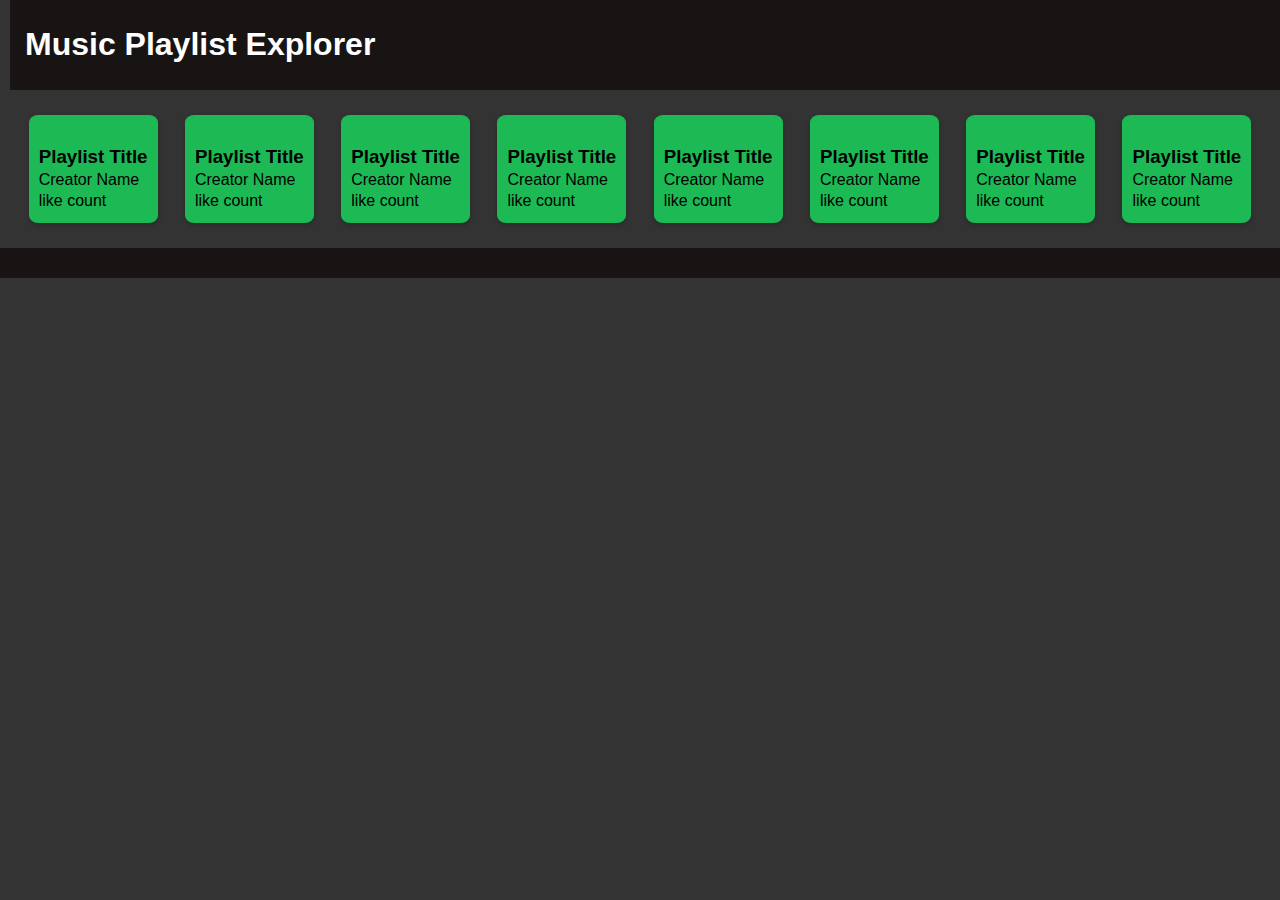
==== music-playlist-creator/index.html @ 09b6e5e0 "html and css structure" ====
<!DOCTYPE html>
<html lang="en">
<head>
    <meta charset="UTF-8">
    <meta name="viewport" content="width=device-width, initial-scale=1.0">
    
    <title>Music Playlist Explorer</title>
    <link rel="icon" type="image/x-icon" href="/images/favicon.ico">
    
    <link rel="stylesheet" href="style.css">
</head>
<body>
    <header>
        <h1>Music Playlist Explorer</h1>
    </header>

    <main> 
       <div class="playlist-cards">
        <div class="playlist-card">
            <img src="assets/img/playlist.png" alt="" width="200">
            <h3>Playlist Title</h3>
            <p>Creator Name</p>
            <p>like count</p>
        </div>
        <div class="playlist-card">
            <img src="assets/img/playlist.png" alt="" width="200">
            <h3>Playlist Title</h3>
            <p>Creator Name</p>
            <p>like count</p>
        </div>
        <div class="playlist-card">
            <img src="assets/img/playlist.png" alt="" width="200">
            <h3>Playlist Title</h3>
            <p>Creator Name</p>
            <p>like count</p>
        </div>
        <div class="playlist-card">
            <img src="assets/img/playlist.png" alt="" width="200">
            <h3>Playlist Title</h3>
            <p>Creator Name</p>
            <p>like count</p>
        </div>
        <div class="playlist-card">
            <img src="assets/img/playlist.png" alt="" width="200">
            <h3>Playlist Title</h3>
            <p>Creator Name</p>
            <p>like count</p>
        </div>
        <div class="playlist-card">
            <img src="assets/img/playlist.png" alt="" width="200">
            <h3>Playlist Title</h3>
            <p>Creator Name</p>
            <p>like count</p>
        </div>
        <div class="playlist-card">
            <img src="assets/img/playlist.png" alt="" width="200">
            <h3>Playlist Title</h3>
            <p>Creator Name</p>
            <p>like count</p>
        </div>
        <div class="playlist-card">
            <img src="assets/img/playlist.png" alt="" width="200">
            <h3>Playlist Title</h3>
            <p>Creator Name</p>
            <p>like count</p>
        </div>
       </div>
    </main>

    <div id="festivalModal" class="modal">
        <div class="modal-title">
            <img src="assets/img/playlist.png" alt="">
            <h1>Playlist Title</h1>
            <h3>Creator Name</h3>
        </div>
        <div class="modal-content">
            <div class="modal-song">
                <img src="assets/img/song.png" alt="">
                <h3>Song Title</h3>
                <p>Artist Name</p>
                <p>Album Name</p>
                <p>0.00</p>
            </div>
        </div>
     </div>

    <footer>
        <!-- Your footer content here -->
    </footer>
    <script src="data/data.js"></script>
    <script src="script.js"></script>
</body>
</html>
---- music-playlist-creator/style.css ----
body {
    font-family: 'Arial', sans-serif;
    margin: 0;
    padding: 0;
    background-color: #333333;
    font-family: Verdana, sans-serif;

}

header{
    width: 100%;
    margin-left: 10px;
    padding: 5px 5px 5px 15px; /* Adjusted padding */
    display: flex;
    justify-content: start;
    background-color: #191414;
    color: white; 
}

footer {
    width: 100%;
    padding: 15px 0; /* Adds padding above and below the content inside the footer */
    background-color: #191414;
}

.playlist-cards {
    margin: 10px;
    padding: 5px;
    display: flex;
    justify-content: space-between;
    justify-content: space-around;
    align-items: center;
    flex-wrap: wrap;
    border-radius: 7%;
}

.playlist-card {
    margin: 10px;
    padding: 10px;
    background-color: #1DB954;
    border-radius: 7%;
    transition: transform 0.3s ease, box-shadow 0.3s ease; /* Smooth transition for transform and shadow */
    cursor: pointer; /* Changes the cursor to a pointer to indicate it's clickable */
    box-shadow: 0 2px 5px rgba(0,0,0,0.2); /* Initial subtle shadow */
}

.playlist-card:hover {
    transform: scale(1.05); /* Scales up the card slightly */
    box-shadow: 0 5px 15px rgba(0,0,0,0.3); /* Adds a more pronounced shadow */
}

.playlist-card img{
    border-radius: 7%;
}

.playlist-card h3,
.playlist-card p {
    margin-top: 3px; /* Reduces the space above the element */
    margin-bottom: 3px; /* Reduces the space below the element */
}



.modal {
    display: none; /* Hidden by default */
    position: fixed; /* Stay in place */
    z-index: 1; /* Sit on top */
    left: 0;
    top: 0;
    width: 100%; /* Full width */
    height: 100%; /* Full height */
    overflow: auto; /* Enable scroll if needed */
    background-color: rgba(0,0,0,0.4); /* Black w/ opacity */
 }
 .modal-content {
    background-color: #fefefe;
    margin: 15% auto; /* 15% from the top and centered */
    padding: 20px;
    border: 1px solid #888;
    width: 80%; /* Could be more or less, depending on screen size */
 }
 .close {
    color: #aaa;
    float: right;
    font-size: 28px;
    font-weight: bold;
 }
 .close:hover,
 .close:focus {
    color: black;
    text-decoration: none;
    cursor: pointer;
 }
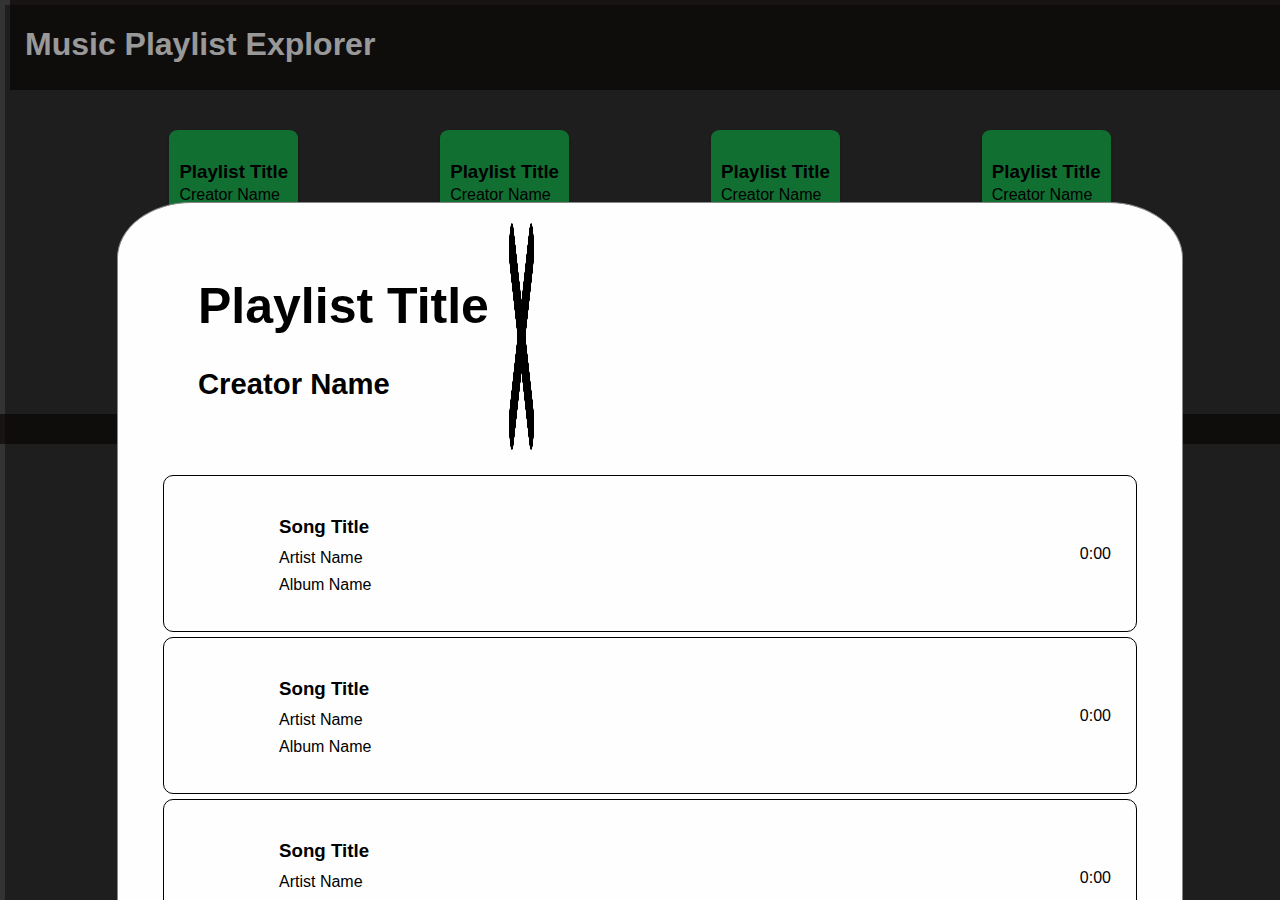
==== commit 2de10351: "fixed spacing of card + add  model" ====
--- a/music-playlist-creator/index.html
+++ b/music-playlist-creator/index.html
@@ -20,66 +20,137 @@
             <img src="assets/img/playlist.png" alt="" width="200">
             <h3>Playlist Title</h3>
             <p>Creator Name</p>
-            <p>like count</p>
+            <div class="like-count">
+                <img src="assets/img/favicon.png" alt="" width="25">
+                <p>like count</p>
+            </div>
         </div>
         <div class="playlist-card">
             <img src="assets/img/playlist.png" alt="" width="200">
             <h3>Playlist Title</h3>
             <p>Creator Name</p>
-            <p>like count</p>
+            <div class="like-count">
+                <img src="assets/img/favicon.png" alt="" width="25">
+                <p>like count</p>
+            </div>
         </div>
         <div class="playlist-card">
             <img src="assets/img/playlist.png" alt="" width="200">
             <h3>Playlist Title</h3>
             <p>Creator Name</p>
-            <p>like count</p>
+            <div class="like-count">
+                <img src="assets/img/favicon.png" alt="" width="25">
+                <p>like count</p>
+            </div>
         </div>
         <div class="playlist-card">
             <img src="assets/img/playlist.png" alt="" width="200">
             <h3>Playlist Title</h3>
             <p>Creator Name</p>
-            <p>like count</p>
+            <div class="like-count">
+                <img src="assets/img/favicon.png" alt="" width="25">
+                <p>like count</p>
+            </div>
         </div>
         <div class="playlist-card">
             <img src="assets/img/playlist.png" alt="" width="200">
             <h3>Playlist Title</h3>
             <p>Creator Name</p>
-            <p>like count</p>
+            <div class="like-count">
+                <img src="assets/img/favicon.png" alt="" width="25">
+                <p>like count</p>
+            </div>
         </div>
         <div class="playlist-card">
             <img src="assets/img/playlist.png" alt="" width="200">
             <h3>Playlist Title</h3>
             <p>Creator Name</p>
-            <p>like count</p>
+            <div class="like-count">
+                <img src="assets/img/favicon.png" alt="" width="25">
+                <p>like count</p>
+            </div>
         </div>
         <div class="playlist-card">
             <img src="assets/img/playlist.png" alt="" width="200">
             <h3>Playlist Title</h3>
             <p>Creator Name</p>
-            <p>like count</p>
+            <div class="like-count">
+                <img src="assets/img/favicon.png" alt="" width="25">
+                <p>like count</p>
+            </div>
         </div>
         <div class="playlist-card">
             <img src="assets/img/playlist.png" alt="" width="200">
             <h3>Playlist Title</h3>
             <p>Creator Name</p>
-            <p>like count</p>
+            <div class="like-count">
+                <img src="assets/img/favicon.png" alt="" width="25">
+                <p>like count</p>
+            </div>
         </div>
        </div>
     </main>
 
-    <div id="festivalModal" class="modal">
-        <div class="modal-title">
-            <img src="assets/img/playlist.png" alt="">
-            <h1>Playlist Title</h1>
-            <h3>Creator Name</h3>
-        </div>
+    <div id="music-modal" class="modal">
         <div class="modal-content">
-            <div class="modal-song">
-                <img src="assets/img/song.png" alt="">
-                <h3>Song Title</h3>
-                <p>Artist Name</p>
-                <p>Album Name</p>
-                <p>0.00</p>
+            <div class="modal-banner">
+                <div class="modal-banner-img">
+                    <img src="assets/img/playlist.png" alt="" width="350">
+                </div>
+                <div class="modal-banner-titles">
+                    <h1>Playlist Title</h1>
+                    <h3>Creator Name</h3>
+                </div>
+                <div class="modal-banner-close">
+                    <img src="assets/img/close.png" alt="" width="25">
+                </div>
+            </div>
+            <div class="modal-songs">
+                <div class="modal-song">
+                    <div class="modal-song-left">
+                        <div class="modal-song-left-img">
+                            <img src="assets/img/favicon.ico" alt="" width="30px">
+                        </div>
+                        <div class="modal-song-right-text">
+                            <h3>Song Title</h3>
+                            <p>Artist Name</p>
+                            <p>Album Name</p>
+                        </div>
+                    </div>
+                    <div class="modal-song-right">
+                        <p>0:00</p>
+                    </div>
+                </div>
+                <div class="modal-song">
+                    <div class="modal-song-left">
+                        <div class="modal-song-left-img">
+                            <img src="assets/img/favicon.ico" alt="" width="30px">
+                        </div>
+                        <div class="modal-song-right-text">
+                            <h3>Song Title</h3>
+                            <p>Artist Name</p>
+                            <p>Album Name</p>
+                        </div>
+                    </div>
+                    <div class="modal-song-right">
+                        <p>0:00</p>
+                    </div>
+                </div>
+                <div class="modal-song">
+                    <div class="modal-song-left">
+                        <div class="modal-song-left-img">
+                            <img src="assets/img/favicon.ico" alt="" width="30px">
+                        </div>
+                        <div class="modal-song-right-text">
+                            <h3>Song Title</h3>
+                            <p>Artist Name</p>
+                            <p>Album Name</p>
+                        </div>
+                    </div>
+                    <div class="modal-song-right">
+                        <p>0:00</p>
+                    </div>
+                </div>
             </div>
         </div>
      </div>
--- a/music-playlist-creator/style.css
+++ b/music-playlist-creator/style.css
@@ -19,19 +19,20 @@
 
 footer {
     width: 100%;
-    padding: 15px 0; /* Adds padding above and below the content inside the footer */
+    padding: 15px 0;
     background-color: #191414;
 }
 
 .playlist-cards {
-    margin: 10px;
-    padding: 5px;
+    margin: 15px;
+    padding: 15px;
     display: flex;
-    justify-content: space-between;
-    justify-content: space-around;
+    flex-wrap: wrap;
     align-items: center;
-    flex-wrap: wrap;
+    justify-content: center;
     border-radius: 7%;
+    gap: 10%;
+    row-gap: 10%;
 }
 
 .playlist-card {
@@ -59,10 +60,16 @@
     margin-bottom: 3px; /* Reduces the space below the element */
 }
 
-
+.like-count {
+    display: flex;
+    justify-content: start;
+}
 
 .modal {
-    display: none; /* Hidden by default */
+    margin: 5px;
+    padding: 5px;
+    display: block; /* Hidden by default */
+    visibility: visible;
     position: fixed; /* Stay in place */
     z-index: 1; /* Sit on top */
     left: 0;
@@ -78,6 +85,7 @@
     padding: 20px;
     border: 1px solid #888;
     width: 80%; /* Could be more or less, depending on screen size */
+    border-radius: 7%;
  }
  .close {
     color: #aaa;
@@ -90,4 +98,71 @@
     color: black;
     text-decoration: none;
     cursor: pointer;
- }+ }
+
+ .modal-banner {
+    display: flex;
+    justify-content: stretch;
+    border-radius: 7%;
+ }
+
+ .modal-banner-titles {
+    margin-top: 50px;
+    margin: 10px;
+    padding: 10px;
+    font-size: 25px;
+ }
+
+ .modal-banner-img {
+    border-radius: 7%;
+    margin: 10px;
+    padding: 10px;
+ }
+
+ .modal-banner-close {
+    display: flex;
+    justify-content: end;
+ }
+
+ .modal-songs {
+    margin: 10px;
+    padding: 10px;
+ }
+
+ .modal-song {
+    margin: 5px;
+    padding: 5px;
+    display: flex;
+    justify-content: stretch;
+    justify-content: space-between;
+    border: 0.7px solid black; /* Sets a black border with a thickness of 2 pixels */
+    border-radius: 10px;
+}
+
+ .modal-song-left {
+    display: flex;
+    justify-content: start;
+ }
+
+ .modal-song-left-img {
+    display: flex;
+    align-items: center;
+    margin: 20px;
+    padding: 10px;
+ }
+
+ .modal-song-right-text {
+    margin: 10px;
+    padding: 10px;
+    line-height: 0.7;
+ }
+
+ .modal-song-right {
+    display: flex;
+    justify-content: end;
+    align-items: center;
+    margin: 10px;
+    padding: 10px;
+ }
+
+
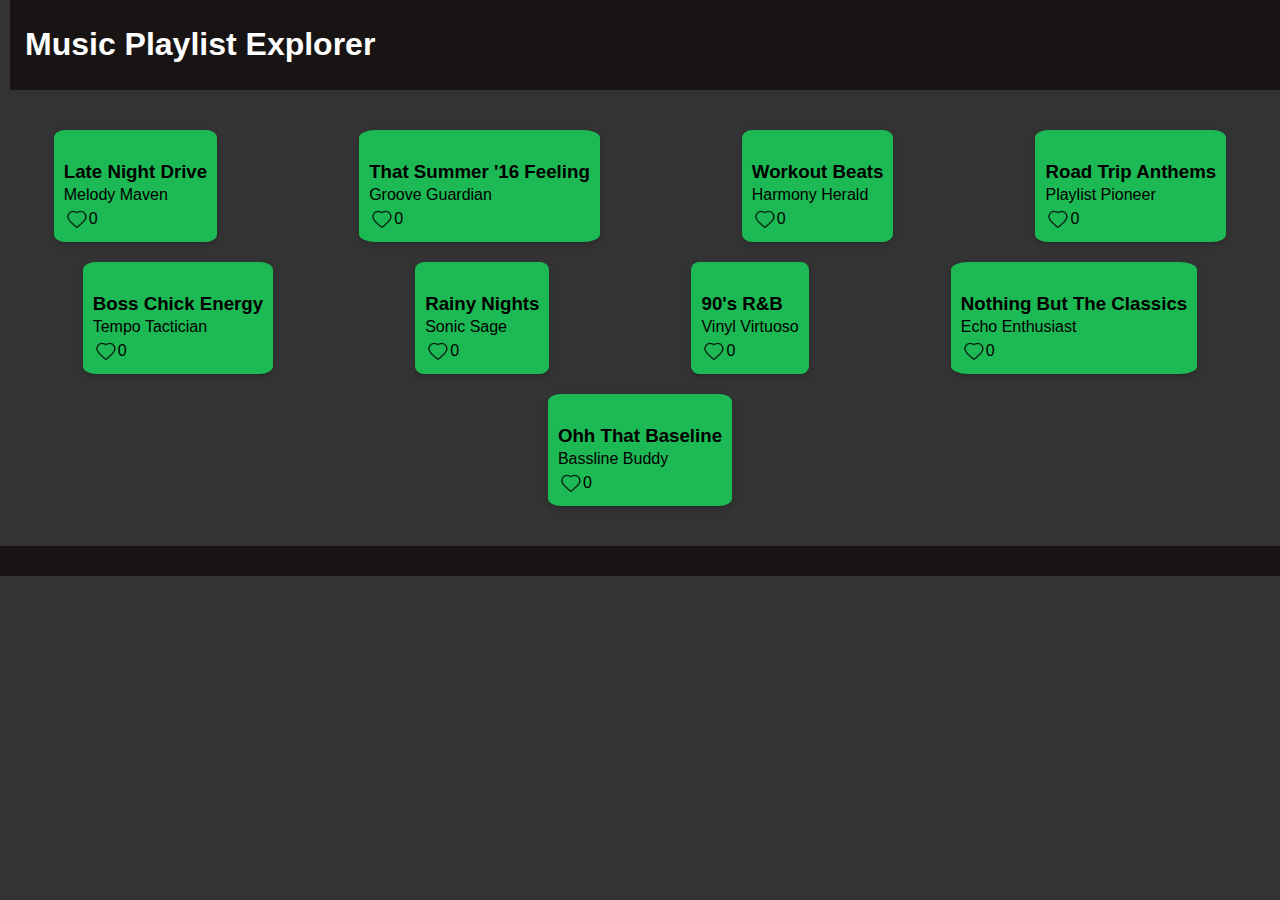
==== commit 9975a250: "click modal and display songs" ====
--- a/music-playlist-creator/index.html
+++ b/music-playlist-creator/index.html
@@ -156,7 +156,12 @@
      </div>
 
     <footer>
-        <!-- Your footer content here -->
+        <!-- Your footer content here 
+            - contacts
+            - copywrite
+            
+        -->
+        
     </footer>
     <script src="data/data.js"></script>
     <script src="script.js"></script>
--- a/music-playlist-creator/style.css
+++ b/music-playlist-creator/style.css
@@ -56,6 +56,11 @@
 
 .playlist-card h3,
 .playlist-card p {
+    /* display: flex;
+    flex-wrap: wrap;
+    white-space: normal;
+    overflow: hidden;
+    text-overflow: ellipsis; */
     margin-top: 3px; /* Reduces the space above the element */
     margin-bottom: 3px; /* Reduces the space below the element */
 }
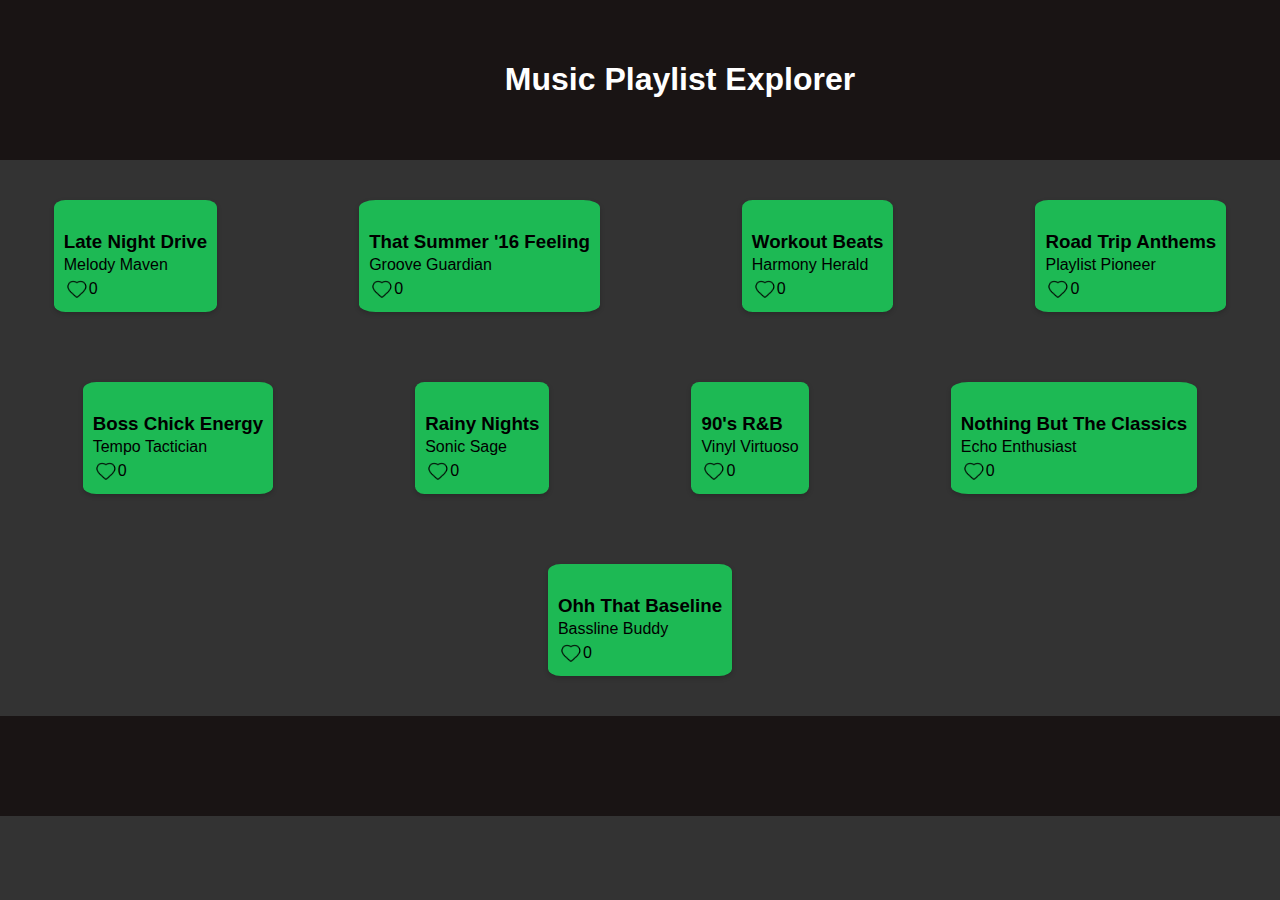
==== commit 34261525: "styling to feature page" ====
--- a/music-playlist-creator/index.html
+++ b/music-playlist-creator/index.html
@@ -17,7 +17,7 @@
     <main> 
        <div class="playlist-cards">
         <div class="playlist-card">
-            <img src="assets/img/playlist.png" alt="" width="200">
+            <img src="assets/img/playlist.png" alt="" width="200" id="heart-img">
             <h3>Playlist Title</h3>
             <p>Creator Name</p>
             <div class="like-count">
@@ -152,6 +152,9 @@
                     </div>
                 </div>
             </div>
+            <div class="shuffle-btn-container">
+                <button class="shuffle-btn">Shuffle</button>
+            </div>
         </div>
      </div>
 
--- a/music-playlist-creator/style.css
+++ b/music-playlist-creator/style.css
@@ -5,21 +5,21 @@
     background-color: #333333;
     font-family: Verdana, sans-serif;
 
+
 }
 
 header{
     width: 100%;
-    margin-left: 10px;
-    padding: 5px 5px 5px 15px; /* Adjusted padding */
-    display: flex;
-    justify-content: start;
+    padding: 40px;
+    display: flex;
+    justify-content: center;
     background-color: #191414;
     color: white; 
 }
 
 footer {
     width: 100%;
-    padding: 15px 0;
+    padding: 50px 0;
     background-color: #191414;
 }
 
@@ -30,10 +30,11 @@
     flex-wrap: wrap;
     align-items: center;
     justify-content: center;
-    border-radius: 7%;
+    border-radius: 8px;
     gap: 10%;
-    row-gap: 10%;
-}
+    row-gap: 50px;
+}
+
 
 .playlist-card {
     margin: 10px;
@@ -43,6 +44,8 @@
     transition: transform 0.3s ease, box-shadow 0.3s ease; /* Smooth transition for transform and shadow */
     cursor: pointer; /* Changes the cursor to a pointer to indicate it's clickable */
     box-shadow: 0 2px 5px rgba(0,0,0,0.2); /* Initial subtle shadow */
+    flex-wrap: wrap;
+    text-wrap: wrap;
 }
 
 .playlist-card:hover {
@@ -56,24 +59,34 @@
 
 .playlist-card h3,
 .playlist-card p {
-    /* display: flex;
-    flex-wrap: wrap;
-    white-space: normal;
-    overflow: hidden;
-    text-overflow: ellipsis; */
     margin-top: 3px; /* Reduces the space above the element */
     margin-bottom: 3px; /* Reduces the space below the element */
 }
 
+.playlist-cards h3,
+.playlist-cards p {
+    flex-wrap: wrap;
+    display: flex;
+    text-wrap: normal;
+    white-space: normal;
+    margin-top: 3px; /* Reduces the space above the element */
+    margin-bottom: 3px; /* Reduces the space below the element */
+}
+
 .like-count {
     display: flex;
     justify-content: start;
+}
+
+.like-count img:hover {
+    cursor: pointer;
+    color: red;
 }
 
 .modal {
     margin: 5px;
     padding: 5px;
-    display: block; /* Hidden by default */
+    display: flex; /* Hidden by default */
     visibility: visible;
     position: fixed; /* Stay in place */
     z-index: 1; /* Sit on top */
@@ -85,12 +98,12 @@
     background-color: rgba(0,0,0,0.4); /* Black w/ opacity */
  }
  .modal-content {
-    background-color: #fefefe;
+    background-color: #AFE1AF;
     margin: 15% auto; /* 15% from the top and centered */
     padding: 20px;
     border: 1px solid #888;
     width: 80%; /* Could be more or less, depending on screen size */
-    border-radius: 7%;
+    border-radius: 8px;
  }
  .close {
     color: #aaa;
@@ -111,6 +124,10 @@
     border-radius: 7%;
  }
 
+ .modal img {
+    border-radius: 8px;
+ }
+
  .modal-banner-titles {
     margin-top: 50px;
     margin: 10px;
@@ -125,7 +142,6 @@
  }
 
  .modal-banner-close {
-    display: flex;
     justify-content: end;
  }
 
@@ -164,10 +180,115 @@
 
  .modal-song-right {
     display: flex;
+    justify-content: space-between;
+    align-items: center;
+    margin: 10px;
+    padding: 10px;
+ }
+
+
+ .shuffle-btn-container {
+    display: flex;
+    justify-content: center;
+    width: 100%;
+ }
+
+ .shuffle-btn {
+    padding: 20px;
+    margin: 10px;
+    border-radius: 7%;
+    background-color: #191414;
+    color: #fefefe;
+    cursor: pointer;
+ }
+
+ .shuffle-btn:hover {
+    background-color: #90EE90;
+ }
+
+ /* ------------------------------ FEATURE PAGE -------------------------------- */
+
+.featured-container {
+    margin: 10px;
+    padding: 10px;
+    display: flex;
+}
+
+.featured-container img {
+    border-radius: 8px;
+}
+
+ .featured-container-left {
+    background-color: #1DB954;
+    height: 70%;
+    padding: 25px;
+    border-radius: 8px;
+    margin: 10px;
+    margin-right: 50px;
+    font-size: 25px;
+    text-align: center;
+ }
+
+ #featured-img {
+    border-radius: 7%;
+ }
+
+ .featured-container-left img{
+    width: 500px;
+ }
+
+ .featured-container-right {
+    display: flex;
+    justify-content: stretch;
+ }
+
+ .featured-songs {
+    /* background-color: #1DB954; */
+    margin: 10px;
+    padding: 10px;
+    display: flex;
+    flex-direction: column;
+ }
+
+ .featured-songs h1{
+    display: flex;
+    justify-content: center;
+    color: #fefefe;
+ }
+
+ .featured-song {
+    background-color: #1DB954;
+    margin: 5px;
+    padding: 5px;
+    display: flex;
+    justify-content: stretch;
+    justify-content: space-between;
+    border: 0.7px solid black; /* Sets a black border with a thickness of 2 pixels */
+    border-radius: 10px;
+}
+
+ .featured-song-left {
+    display: flex;
+    justify-content: start;
+ }
+
+ .featured-song-left-img {
+    display: flex;
+    align-items: center;
+    margin: 20px;
+    padding: 10px;
+ }
+
+ .featured-song-right-text {
+    margin: 10px;
+    padding: 10px;
+    line-height: 0.7;
+ }
+
+ .featured-song-right {
+    display: flex;
     justify-content: end;
     align-items: center;
     margin: 10px;
     padding: 10px;
- }
-
-
+ }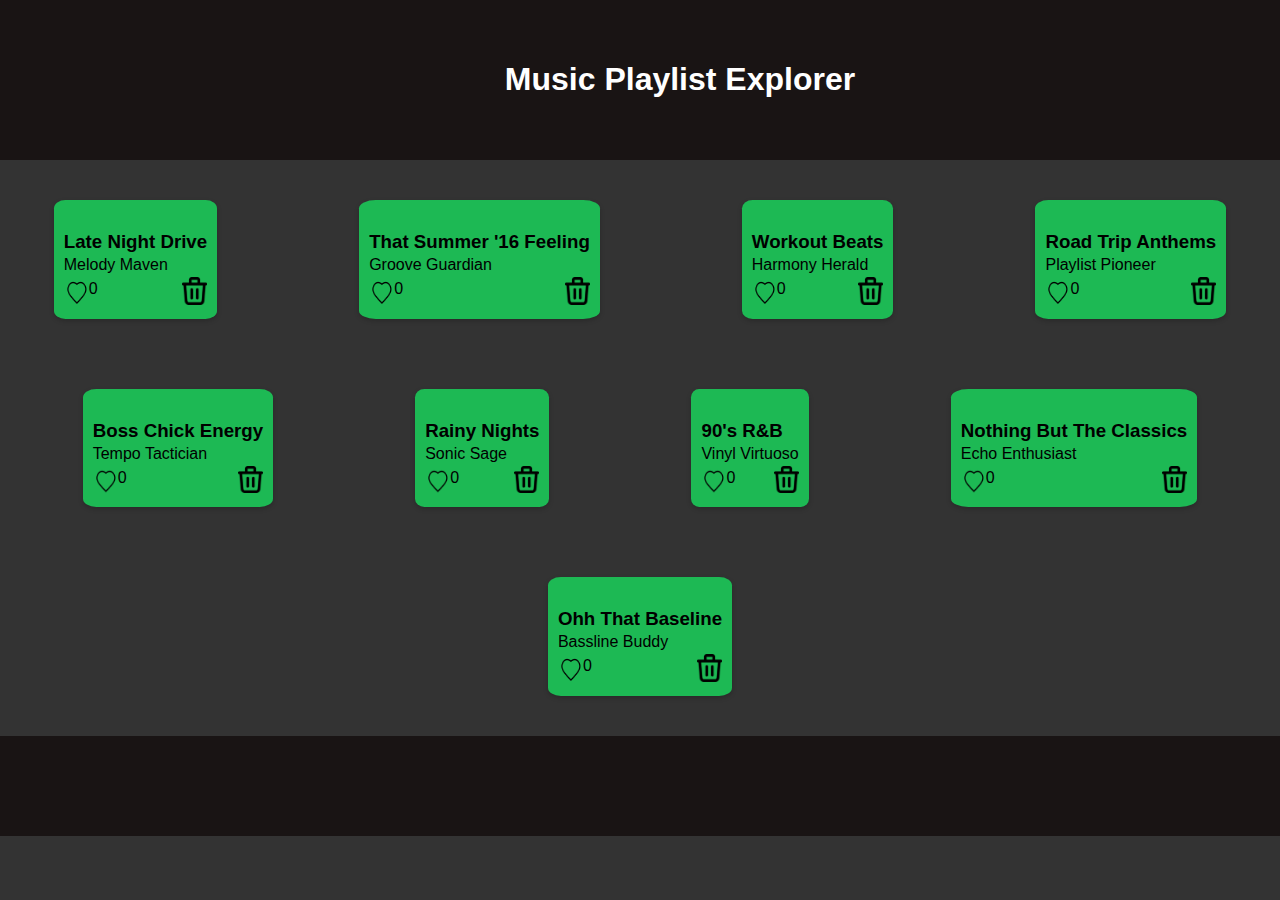
==== commit bc87fc58: "delete feature" ====
--- a/music-playlist-creator/index.html
+++ b/music-playlist-creator/index.html
@@ -158,6 +158,63 @@
         </div>
      </div>
 
+     <!-- creating form for addign playlsit -->
+     <!-- <form action="/submit-form">
+        <label for="playlist-name">Playlist Name:</label>
+        <input type="text" name="creator" id="playlist-name" required>
+
+        <label for="creator">Creator:</label>
+        <input type="text" name="creator" id="creator" required>
+
+        <label for="song">Song:</label>
+        <input type="text" name="song" id="song" required>
+        <label for="title">Title:</label>
+        <input type="text" name="title" id="title" required>
+        <label for="artist">Artist:</label>
+        <input type="text" name="artist" id="artist" required>
+        <label for="duration">Duration:</label>
+        <input type="text" name="duration" id="duration" required>
+
+        <label for="song">Song:</label>
+        <input type="text" name="song" id="song" required>
+        <label for="title">Title:</label>
+        <input type="text" name="title" id="title" required>
+        <label for="artist">Artist:</label>
+        <input type="text" name="artist" id="artist" required>
+        <label for="duration">Duration:</label>
+        <input type="text" name="duration" id="duration" required>
+
+        <label for="song">Song:</label>
+        <input type="text" name="song" id="song" required>
+        <label for="title">Title:</label>
+        <input type="text" name="title" id="title" required>
+        <label for="artist">Artist:</label>
+        <input type="text" name="artist" id="artist" required>
+        <label for="duration">Duration:</label>
+        <input type="text" name="duration" id="duration" required>
+
+        <label for="song">Song:</label>
+        <input type="text" name="song" id="song" required>
+        <label for="title">Title:</label>
+        <input type="text" name="title" id="title" required>
+        <label for="artist">Artist:</label>
+        <input type="text" name="artist" id="artist" required>
+        <label for="duration">Duration:</label>
+        <input type="text" name="duration" id="duration" required>
+
+        <label for="song">Song:</label>
+        <input type="text" name="song" id="song" required>
+        <label for="title">Title:</label>
+        <input type="text" name="title" id="title" required>
+        <label for="artist">Artist:</label>
+        <input type="text" name="artist" id="artist" required>
+        <label for="duration">Duration:</label>
+        <input type="text" name="duration" id="duration" required>
+
+     </form> -->
+
+
+
     <footer>
         <!-- Your footer content here 
             - contacts
--- a/music-playlist-creator/style.css
+++ b/music-playlist-creator/style.css
@@ -71,6 +71,11 @@
     white-space: normal;
     margin-top: 3px; /* Reduces the space above the element */
     margin-bottom: 3px; /* Reduces the space below the element */
+}
+
+.bottom-actions {
+    display: flex;
+    justify-content: space-between;
 }
 
 .like-count {
@@ -206,6 +211,12 @@
     background-color: #90EE90;
  }
 
+
+ form {
+    display: flex;
+    flex-wrap: wrap;
+ }
+
  /* ------------------------------ FEATURE PAGE -------------------------------- */
 
 .featured-container {
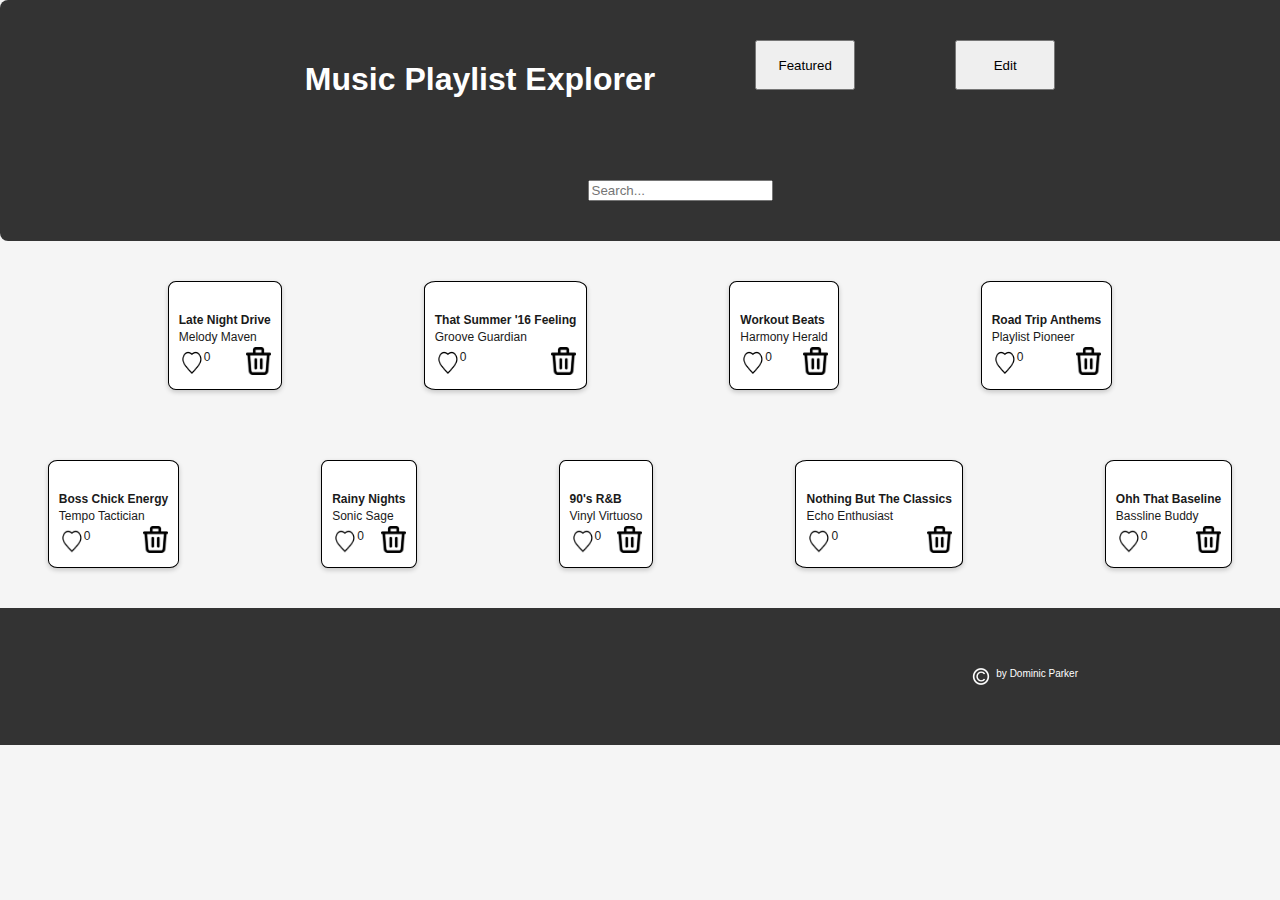
==== commit 88357590: "start search function" ====
--- a/music-playlist-creator/index.html
+++ b/music-playlist-creator/index.html
@@ -11,7 +11,20 @@
 </head>
 <body>
     <header>
-        <h1>Music Playlist Explorer</h1>
+        <div class="header-top">
+            <h1>Music Playlist Explorer</h1>
+            <a href="feature.html">
+                <button>Featured</button>
+            </a>
+            <div class="edit-button">
+                <button>Edit</button>
+            </div>
+        </div>
+        <div class="header-bottom">
+            <div class="search-bar">
+                <input type="text" name="search" placeholder="Search...">
+            </div>
+        </div>
     </header>
 
     <main> 
@@ -121,106 +134,51 @@
                         <p>0:00</p>
                     </div>
                 </div>
-                <div class="modal-song">
-                    <div class="modal-song-left">
-                        <div class="modal-song-left-img">
-                            <img src="assets/img/favicon.ico" alt="" width="30px">
-                        </div>
-                        <div class="modal-song-right-text">
-                            <h3>Song Title</h3>
-                            <p>Artist Name</p>
-                            <p>Album Name</p>
-                        </div>
-                    </div>
-                    <div class="modal-song-right">
-                        <p>0:00</p>
-                    </div>
-                </div>
-                <div class="modal-song">
-                    <div class="modal-song-left">
-                        <div class="modal-song-left-img">
-                            <img src="assets/img/favicon.ico" alt="" width="30px">
-                        </div>
-                        <div class="modal-song-right-text">
-                            <h3>Song Title</h3>
-                            <p>Artist Name</p>
-                            <p>Album Name</p>
-                        </div>
-                    </div>
-                    <div class="modal-song-right">
-                        <p>0:00</p>
-                    </div>
-                </div>
             </div>
             <div class="shuffle-btn-container">
                 <button class="shuffle-btn">Shuffle</button>
             </div>
         </div>
      </div>
+     
+     <!--  edit modal -->
+     <div id="edit-modal" class="modal">
+        <div class="edit-modal-content">
+            <form id="playlist-form" class="playlist-card">
+                <label for="form-playlist-name">Playlist Name:</label>
+                <input type="text" name="creator" id="playlist-name" required>
+        
+                <label for="form-creator">Creator:</label>
+                <input type="text" name="creator" id="form-creator" required>
+        
+                <h3>Songs:</h3>
+                <div class="form-songs">
+                    <div class="form-song">
+                        <label for="form-song-title">Song Title:</label>
+                        <input type="text" name="form-song-title" id="form-song-title">
+                        <label for="form-song-artist-name">Artist Name:</label>
+                        <input type="text" name="form-song-artist-name" id="form-song-artist-name">
+                        <label for="form-song-duration">Duration:</label>
+                        <input type="text" name="form-song-duration" id="form-song-duration">
+                    </div>
+                </div>
+        
+                <button type="submit">Create Playlist</button>
+        
+             </form>
+        
+        </div>
+     </div>
+     <!--  -->
 
-     <!-- creating form for addign playlsit -->
-     <!-- <form action="/submit-form">
-        <label for="playlist-name">Playlist Name:</label>
-        <input type="text" name="creator" id="playlist-name" required>
-
-        <label for="creator">Creator:</label>
-        <input type="text" name="creator" id="creator" required>
-
-        <label for="song">Song:</label>
-        <input type="text" name="song" id="song" required>
-        <label for="title">Title:</label>
-        <input type="text" name="title" id="title" required>
-        <label for="artist">Artist:</label>
-        <input type="text" name="artist" id="artist" required>
-        <label for="duration">Duration:</label>
-        <input type="text" name="duration" id="duration" required>
-
-        <label for="song">Song:</label>
-        <input type="text" name="song" id="song" required>
-        <label for="title">Title:</label>
-        <input type="text" name="title" id="title" required>
-        <label for="artist">Artist:</label>
-        <input type="text" name="artist" id="artist" required>
-        <label for="duration">Duration:</label>
-        <input type="text" name="duration" id="duration" required>
-
-        <label for="song">Song:</label>
-        <input type="text" name="song" id="song" required>
-        <label for="title">Title:</label>
-        <input type="text" name="title" id="title" required>
-        <label for="artist">Artist:</label>
-        <input type="text" name="artist" id="artist" required>
-        <label for="duration">Duration:</label>
-        <input type="text" name="duration" id="duration" required>
-
-        <label for="song">Song:</label>
-        <input type="text" name="song" id="song" required>
-        <label for="title">Title:</label>
-        <input type="text" name="title" id="title" required>
-        <label for="artist">Artist:</label>
-        <input type="text" name="artist" id="artist" required>
-        <label for="duration">Duration:</label>
-        <input type="text" name="duration" id="duration" required>
-
-        <label for="song">Song:</label>
-        <input type="text" name="song" id="song" required>
-        <label for="title">Title:</label>
-        <input type="text" name="title" id="title" required>
-        <label for="artist">Artist:</label>
-        <input type="text" name="artist" id="artist" required>
-        <label for="duration">Duration:</label>
-        <input type="text" name="duration" id="duration" required>
-
-     </form> -->
 
 
 
     <footer>
-        <!-- Your footer content here 
-            - contacts
-            - copywrite
-            
-        -->
+        <div class="footer-right">
+            <img src="assets/img/Copyright-Symbol.png" alt="" width="30px">
+            <span>by Dominic Parker</span>
+        </div>
         
     </footer>
     <script src="data/data.js"></script>
--- a/music-playlist-creator/style.css
+++ b/music-playlist-creator/style.css
@@ -2,7 +2,7 @@
     font-family: 'Arial', sans-serif;
     margin: 0;
     padding: 0;
-    background-color: #333333;
+    background-color: #F5F5F5;
     font-family: Verdana, sans-serif;
 
 
@@ -13,14 +13,33 @@
     padding: 40px;
     display: flex;
     justify-content: center;
-    background-color: #191414;
+    align-items: center;
+    flex-direction: column;
+    background-color: #333333;
     color: white; 
+    border-radius: 8px;
+    row-gap: 60px;
+}
+
+.header-top {
+   display: flex;
+}
+
+/* header h1 {
+   margin-right: 70px;
+} */
+
+header button {
+   justify-content: end;
+   margin-left: 100px;
+   height: 50px;
+   width: 100px;
 }
 
 footer {
     width: 100%;
     padding: 50px 0;
-    background-color: #191414;
+    background-color: #333333;
 }
 
 .playlist-cards {
@@ -39,11 +58,13 @@
 .playlist-card {
     margin: 10px;
     padding: 10px;
-    background-color: #1DB954;
-    border-radius: 7%;
+    background-color: #FFFFFF;
+    border-radius: 7%;
+    color: #1A1A1A;
     transition: transform 0.3s ease, box-shadow 0.3s ease; /* Smooth transition for transform and shadow */
     cursor: pointer; /* Changes the cursor to a pointer to indicate it's clickable */
     box-shadow: 0 2px 5px rgba(0,0,0,0.2); /* Initial subtle shadow */
+    border: 0.7px solid black; /* Sets a black border with a thickness of 2 pixels */
     flex-wrap: wrap;
     text-wrap: wrap;
 }
@@ -61,6 +82,7 @@
 .playlist-card p {
     margin-top: 3px; /* Reduces the space above the element */
     margin-bottom: 3px; /* Reduces the space below the element */
+    font-size: 12px;
 }
 
 .playlist-cards h3,
@@ -89,8 +111,6 @@
 }
 
 .modal {
-    margin: 5px;
-    padding: 5px;
     display: flex; /* Hidden by default */
     visibility: visible;
     position: fixed; /* Stay in place */
@@ -103,13 +123,14 @@
     background-color: rgba(0,0,0,0.4); /* Black w/ opacity */
  }
  .modal-content {
-    background-color: #AFE1AF;
+    background-color: #F5F5F5;
     margin: 15% auto; /* 15% from the top and centered */
     padding: 20px;
     border: 1px solid #888;
-    width: 80%; /* Could be more or less, depending on screen size */
-    border-radius: 8px;
- }
+    width: 60%; /* Could be more or less, depending on screen size */
+    border-radius: 8px;
+ }
+
  .close {
     color: #aaa;
     float: right;
@@ -147,7 +168,7 @@
  }
 
  .modal-banner-close {
-    justify-content: end;
+   margin-right: 0%;
  }
 
  .modal-songs {
@@ -202,8 +223,8 @@
     padding: 20px;
     margin: 10px;
     border-radius: 7%;
-    background-color: #191414;
-    color: #fefefe;
+    background-color: #333333;
+    color: #F5F5F5;
     cursor: pointer;
  }
 
@@ -212,13 +233,33 @@
  }
 
 
- form {
-    display: flex;
-    flex-wrap: wrap;
+ #playlist-form {
+    display: flex;
+    flex-direction: column;
+    padding: 10px;
+    border-radius: 8px;
+    width: 50%;
+    justify-content: center;
+ }
+
+
+ .footer-right {
+   color: 1A1A1A;
+   padding: 10px;
+   margin-right: 15%;
+   display: flex;
+   justify-content: end;
+   font-size: 10px;
+   color: white;
  }
 
  /* ------------------------------ FEATURE PAGE -------------------------------- */
 
+.feature-header {
+   display: flex;
+   align-items: center;
+}
+
 .featured-container {
     margin: 10px;
     padding: 10px;
@@ -230,7 +271,7 @@
 }
 
  .featured-container-left {
-    background-color: #1DB954;
+    background-color: #FFFFFF;
     height: 70%;
     padding: 25px;
     border-radius: 8px;
@@ -238,14 +279,20 @@
     margin-right: 50px;
     font-size: 25px;
     text-align: center;
+    cursor: pointer; /* Changes the cursor to a pointer to indicate it's clickable */
+    box-shadow: 0 2px 5px rgba(0,0,0,0.2); /* Initial subtle shadow */
+    border: 0.7px solid black; /* Sets a black border with a thickness of 2 pixels */
  }
 
  #featured-img {
     border-radius: 7%;
+    
  }
 
  .featured-container-left img{
     width: 500px;
+    box-shadow: 0 2px 5px rgba(0,0,0,0.2); /* Initial subtle shadow */
+    border: 0.7px solid black; /* Sets a black border with a thickness of 2 pixels */
  }
 
  .featured-container-right {
@@ -264,20 +311,32 @@
  .featured-songs h1{
     display: flex;
     justify-content: center;
+    align-items: center;
     color: #fefefe;
+    background-color: #333333;
+    border-radius: 8px;
+    height: 80px;
  }
 
  .featured-song {
-    background-color: #1DB954;
+    background-color: #FFFFFF;
     margin: 5px;
     padding: 5px;
     display: flex;
     justify-content: stretch;
     justify-content: space-between;
+    transition: transform 0.3s ease, box-shadow 0.3s ease; /* Smooth transition for transform and shadow */
+    cursor: pointer; /* Changes the cursor to a pointer to indicate it's clickable */
+    box-shadow: 0 2px 5px rgba(0,0,0,0.2); /* Initial subtle shadow */
     border: 0.7px solid black; /* Sets a black border with a thickness of 2 pixels */
     border-radius: 10px;
 }
 
+.featured-song:hover {
+   transform: scale(1.05); /* Scales up the card slightly */
+   box-shadow: 0 5px 15px rgba(0,0,0,0.3); /* Adds a more pronounced shadow */
+}
+
  .featured-song-left {
     display: flex;
     justify-content: start;
